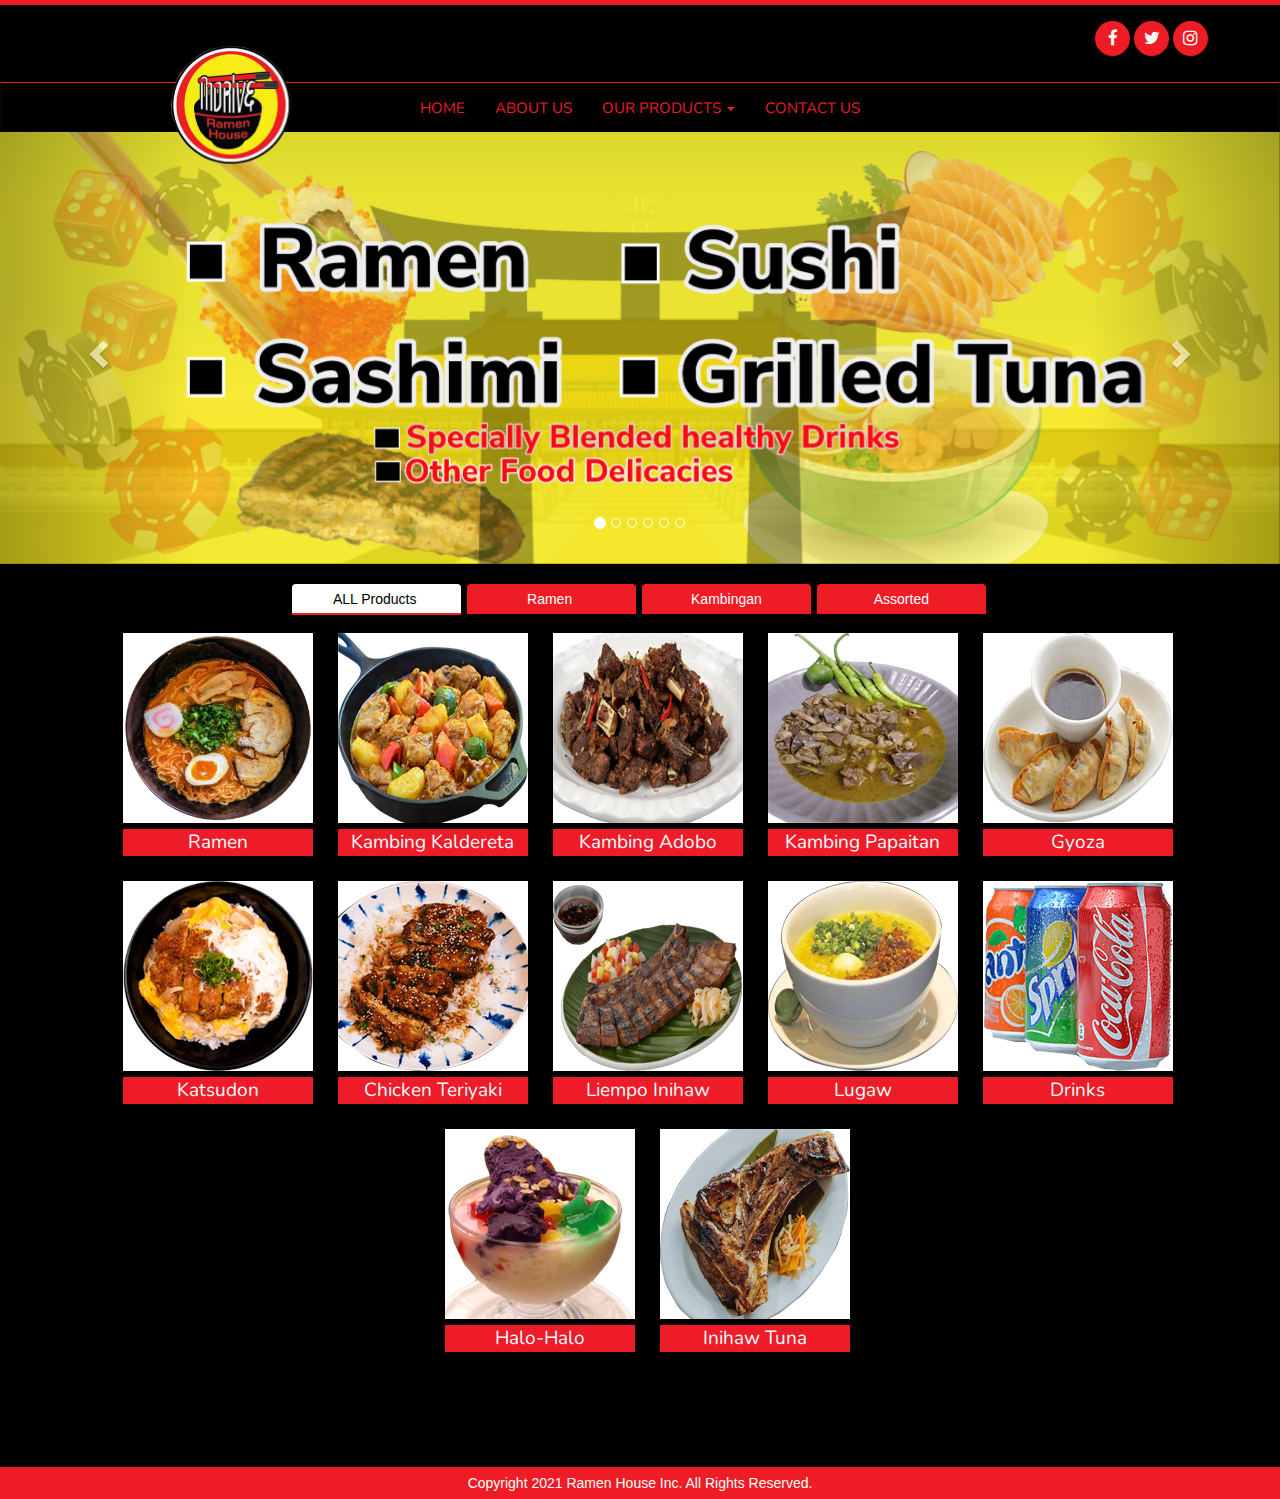
==== index.html @ 35ae83fe "html" ====
<!DOCTYPE html>
<html lang="en">

<head>
    <meta charset="UTF-8">
    <meta name="viewport" content="width=device-width, 
	 initial-scale=1">
    <title>Ramen House</title>
    <link rel="stylesheet" type="text/css" href="assets/css/bootstrap.min.css">
    <link rel="stylesheet" type="text/css" href="assets/css/owl.carousel.min.css">
    <link rel="stylesheet" type="text/css" href="assets/css/owl.theme.default.min.css">
    <link rel="stylesheet" type="text/css" href="assets/css/swiper-bundle.min.css">
    <link rel="stylesheet" type="text/css" href="assets/css/font-awesome.min.css">
    <link rel="stylesheet" type="text/css" href="assets/css/style.css">
</head>

<body>
    <div class="header-content">
        <div class="container">
            <ul class="icon">
                <li> <a href="#"><i class="fa fa-facebook"></i></a></li>
                <li> <a href="#"><i class="fa fa-twitter"></i></a></li>
                <li> <a href="#"><i class="fa fa-instagram"></i></a></li>
            </ul>
        </div>
    </div>
    <div class="menu">
        <nav class="navbar navbar-inverse v-nav">
            <div class="logo"><a href="index.php"><img src="assets/img/logo.png" alt=""></a></div>
            <div class="container">
                <div class="navbar-header">
                    <button type="button" class="navbar-toggle" data-toggle="collapse" data-target="#myNavbar">
                        <span class="icon-bar"></span>
                        <span class="icon-bar"></span>
                        <span class="icon-bar"></span>
                    </button>
                </div>
                <div class="collapse navbar-collapse" id="myNavbar">
                    <ul class="nav navbar-nav">
                        <li><a href="index.html">Home</a></li>
                        <li><a href="about.httml">About Us</a></li>
                        <li class="dropdown">
                            <a class="dropdown-toggle" data-toggle="dropdown" href="#">Our Products
                                <span class="caret"></span></a>
                            <ul class="dropdown-menu">
                                <li><a href="#">Ramen House</a></li>
                                <li><a href="#">Kambingan & Lugawan</a></li>
                                <li><a href="#">Inihaw</a></li>
                                <li><a href="#">Shakes & Drinks</a></li>
                            </ul>
                        </li>
                        <li><a href="#">Contact Us</a></li>
                    </ul>

                </div>
            </div>
        </nav>
    </div>
<div class="slider">
	<div id="myCarousel" class="carousel slide sb-slider" data-ride="carousel">
		<!-- Indicators -->
		<ol class="carousel-indicators sb-indicators">
			<li data-target="#myCarousel" data-slide-to="0" class="active"></li>
			<li data-target="#myCarousel" data-slide-to="1"></li>
			<li data-target="#myCarousel" data-slide-to="2"></li>
			<li data-target="#myCarousel" data-slide-to="3"></li>
			<li data-target="#myCarousel" data-slide-to="4"></li>
			<li data-target="#myCarousel" data-slide-to="6"></li>
		</ol>
		<!-- Wrapper for slides -->
		<div class="carousel-inner">
			<div class="item active">
				<img src="assets/img/ban1.png" alt="Los Angeles" style="width:100%">
			</div>
			<div class="item">
				<img src="assets/img/ban1.png" alt="Los Angeles" style="width:100%">
			</div>
			<div class="item">
				<img src="assets/img/ban1.png" alt="Los Angeles" style="width:100%">
			</div>


		</div>

		<!-- Left and right controls -->
		<a class="left carousel-control" href="#myCarousel" data-slide="prev">
			<span class="glyphicon glyphicon-chevron-left"></span>
			<span class="sr-only">Previous</span>
		</a>
		<a class="right carousel-control" href="#myCarousel" data-slide="next">
			<span class="glyphicon glyphicon-chevron-right"></span>
			<span class="sr-only">Next</span>
		</a>
	</div>
</div>
<div class="main-content">
	<div class="container">
		<div class="row">
			<div class="col-md-12">
				<!-- Nav tabs -->
				<div class="card">
					<ul class="nav nav-tabs" role="tablist">
						<li role="presentation" class="active"><a href="#all" aria-controls="all" role="tab" data-toggle="tab">ALL Products</i>  <span>ALL</span></a></li>
						<li role="presentation"><a href="#ramen" aria-controls="ramen" role="tab" data-toggle="tab">Ramen  <span>ramen</span></a></li>
						<li role="presentation"><a href="#kambingan" aria-controls="kambingan" role="tab" data-toggle="tab">Kambingan <span>kambingan</span></a></li>
						<li role="presentation"><a href="#assorted" aria-controls="assorted" role="tab" data-toggle="tab">Assorted <span>assorted</span></a></li>
					</ul>

					<!-- Tab panes -->
					<div class="tab-content">
						<div role="tabpanel" class="tab-pane active" id="all">
							<ul>
								<li>
									<img src="assets/img/ramen/r1.png" class="img-cn" alt="">
									<div class="title-t"><span>Ramen</span></div>
								</li>
								<li>
									<img src="assets/img/ramen/k1.png" class="img-cn" alt="">
									<div class="title-t"><span>Kambing Kaldereta</span></div>
								</li>
								<li>
									<img src="assets/img/ramen/k2.png" class="img-cn" alt="">
									<div class="title-t"><span>Kambing Adobo</span></div>
								</li>
								<li>
									<img src="assets/img/ramen/k3.png" class="img-cn" alt="">
									<div class="title-t"><span>Kambing Papaitan</span></div>
								</li>
								<li>
									<img src="assets/img/ramen/r2.png" class="img-cn" alt="">
									<div class="title-t"><span>Gyoza</span></div>
								</li>
								<li>
									<img src="assets/img/ramen/r3.png" class="img-cn" alt="">
									<div class="title-t"><span>Katsudon</span></div>
								</li>
								<li>
									<img src="assets/img/ramen/r4.png" class="img-cn" alt="">
									<div class="title-t"><span>Chicken Teriyaki</span></div>
								</li>
								<li>
									<img src="assets/img/ramen/k4.png" class="img-cn" alt="">
									<div class="title-t"><span>Liempo Inihaw</span></div>
								</li>
								<li>
									<img src="assets/img/ramen/r5.png" class="img-cn" alt="">
									<div class="title-t"><span>Lugaw</span></div>
								</li>
								<li>
									<img src="assets/img/ramen/as1.png" class="img-cn" alt="">
									<div class="title-t"><span>Drinks</span></div>
								</li>
								<li>
									<img src="assets/img/ramen/as2.png" class="img-cn" alt="">
									<div class="title-t"><span>Halo-Halo</span></div>
								</li>
								<li>
									<img src="assets/img/ramen/r6.png" class="img-cn" alt="">
									<div class="title-t"><span>Inihaw Tuna</span></div>
								</li>

							</ul>
						</div>
						<div role="tabpanel" class="tab-pane" id="ramen">
							<ul>
								<li>
									<img src="assets/img/ramen/r2.png" class="img-cn" alt="">
									<div class="title-t"><span>Gyoza</span></div>
								</li>
								<li>
									<img src="assets/img/ramen/r3.png" class="img-cn" alt="">
									<div class="title-t"><span>Katsudon</span></div>
								</li>
								<li>
									<img src="assets/img/ramen/r4.png" class="img-cn" alt="">
									<div class="title-t"><span>Chicken Teriyaki</span></div>
								</li>
								<li>
									<img src="assets/img/ramen/r6.png" class="img-cn" alt="">
									<div class="title-t"><span>Inihaw Tuna</span></div>
								</li>
								<li>
									<img src="assets/img/ramen/r5.png" class="img-cn" alt="">
									<div class="title-t"><span>Lugaw</span></div>
								</li>
								<li>
									<img src="assets/img/ramen/r1.png" class="img-cn" alt="">
									<div class="title-t"><span>Ramen</span></div>
								</li>



							</ul>
						</div>
						<div role="tabpanel" class="tab-pane" id="kambingan">
							<ul>
								<li>
									<img src="assets/img/ramen/k2.png" class="img-cn" alt="">
									<div class="title-t"><span>Kambing Adobo</span></div>
								</li>
								<li>
									<img src="assets/img/ramen/k3.png" class="img-cn" alt="">
									<div class="title-t"><span>Kambing Papaitan</span></div>
								</li>
								<li>
									<img src="assets/img/ramen/k1.png" class="img-cn" alt="">
									<div class="title-t"><span>Kambing Kaldereta</span></div>
								</li>
							</ul>

						</div>
						<div role="tabpanel" class="tab-pane" id="assorted">
							<ul>
								<li>
									<img src="assets/img/ramen/as1.png" class="img-cn" alt="">
									<div class="title-t"><span>Drinks</span></div>
								</li>
								<li>
									<img src="assets/img/ramen/as2.png" class="img-cn" alt="">
									<div class="title-t"><span>Halo-Halo</span></div>
								</li>
							</ul>
						</div>

					</div>
				</div>
			</div>
		</div>
	</div>
</div>

<div class="footer">
    <p>Copyright 2021 Ramen House Inc. All Rights Reserved.</p>
</div>
<script type="text/javascript" src="assets/js/jquery.min.js"></script>
<script type="text/javascript" src="assets/js/bootstrap.min.js"></script>
<script type="text/javascript" src="assets/js/owl.carousel.js"></script>
<script type="text/javascript" src="assets/js/swiper-bundle.min.js"></script>
<script type="text/javascript" src="assets/js/script.js"></script>
</body>

</html>
---- assets/css/style.css ----
@import url("https://fonts.googleapis.com/css?family=Anton:300,400,600,800|Nunito:300,400,600,800");
body {
  /* background: url(../img/bg.png) no-repeat center center;
  -webkit-background-size: cover;
  -moz-background-size: cover;
  -o-background-size: cover;
  background-size: cover; */
  background: #000000;
  height: auto;
  width: 100%;
}
ul,
ol {
  list-style: none;
}
/* ========================================
                 header
========================================== */
.header-content {
  padding: 14px 10px;
  border-top: 5px solid #ed1c25;
}
.header-content .icon {
  display: flex;
  flex-wrap: nowrap;
  justify-content: flex-end;
}
.header-content .icon > li {
  background: #ee1c25;
  border-radius: 50%;
  margin: 2px;
  padding: 4px;
  width: 35px;
  height: 35px;
}
.header-content .icon > li > a > i {
  color: #fff;
  text-align: center;
  display: block;
  margin-top: 4px;
  font-size: 17px;
}

.menu .v-nav {
  margin-bottom: 0px;
  position: relative;
  height: 0;
  background-color: #000000;
  border-top: 1px solid #ee1c25;
}
.menu .v-nav .logo > a > img {
  position: absolute;
  width: 120px;
  height: 118px;
  top: -37px;
  bottom: 0;
  z-index: 999;
  left: 170px;
}

.v-nav .navbar-nav > li > a {
  color: #ee1c25;
  font-family: "Nunito", sans-serif;
  font-size: 15px;
  text-transform: uppercase;
}
/* ========================================
                 recipes
========================================== */
.recipes {
  background: #000000;
  height: auto;
  width: 100%;
  padding-bottom: 17px;
}
.title-heading {
  font-family: "Nunito", sans-serif;
  position: relative;
  text-align: center;
  display: block;
  font-size: 22px;
  text-transform: uppercase;
  color: #f7ec16;
  font-weight: 400;
  vertical-align: middle;
  margin-bottom: 15px;
  letter-spacing: 4px;
}
.title-heading::before {
  position: absolute;
  display: block;
  content: "";
  border-top: 2px dotted #ee1c25;
  width: 100%;
  top: 50%;
  z-index: 1;
  height: 1px;
}
.title-heading > span {
  position: relative;
  display: inline-block;
  z-index: 1;
  padding: 0 20px;
  background-color: #000;
}
.title-item {
  text-align: center;
  color: #cacaca;
  font-size: 15px;
  text-transform: uppercase;
}
.recipes .item > figure .border {
  border-radius: 50%;
  background: #fff;
  border: 9px solid #fff;
}
.recipes .item > figure .border > img {
  width: 173px;
  border-radius: 50%;
  height: 162px;
}

.carousel-wrap {
  width: 100%;
  margin: auto;
  position: relative;
}
.owl-carousel .owl-nav {
  overflow: hidden;
  height: 0px;
}

.owl-theme .owl-dots .owl-dot.active span,
.owl-theme .owl-dots .owl-dot:hover span {
  background: #2caae1;
}
.owl-carousel .nav-btn {
  height: 47px;
  position: absolute;
  width: 26px;
  cursor: pointer;
  top: 3.5rem;
}
.owl-carousel .nav-btn-1 {
  height: 47px;
  position: absolute;
  width: 26px;
  cursor: pointer;
  top: 5.9rem;
}

.owl-carousel .owl-prev.disabled,
.owl-carousel .owl-next.disabled {
  pointer-events: none;
  opacity: 0.2;
}

.owl-carousel .prev-slide {
  background: url(../../assets/img/nav-icon.png) no-repeat scroll 0 0;
  left: -33px;
}
.owl-carousel .next-slide {
  background: url(../../assets/img/nav-icon.png) no-repeat scroll -24px 0px;
  right: -33px;
}
.owl-carousel .prev-slide:hover {
  background-position: 0px -53px;
}
.owl-carousel .next-slide:hover {
  background-position: -24px -53px;
}
.owl-theme .owl-dots {
  display: none;
}

.owl-item {
  width: 267px !important;
  margin: 0 auto;
}
.bot-div {
  padding: 20px 0 72px;
}
.bot-div .hot {
  text-align: center;
}
.bot-div .hot .hot-offer .swiper-wrapper .swiper-slide > img {
  width: 320px;
}
.bot-div .hot .title {
  text-align: center;
  font-family: "Nunito", sans-serif;
  text-transform: uppercase;
  font-weight: 700;
  font-size: 28px;
  margin-bottom: 24px;
  color: #f7ec16;
}
.bot-div .hot .hot-offer .text {
  width: 320px;
  margin: 0 auto;
  display: block;
  margin-bottom: 25px;
}
.bot-div .hot .hot-offer .text > p {
  width: 320px;
  margin: 0 auto;
  display: block;
  margin-top: 25px;
  color: #909090;
}
.bot-div .try {
  background: #515151;
  padding: 0px;
  width: 165px;
  color: #fff;
  margin: 0 auto;
  border-radius: 4px;
}
.bot-div .try > p {
  font-size: 20px;
  text-transform: uppercase;
}
.bot-div .today .title {
  color: #f7ec16;
  text-transform: uppercase;
  font-family: "Nunito", sans-serif;
  text-align: center;
  font-weight: 700;
  margin-bottom: 15px;
  font-size: 30px;
}
.bot-div .today .text {
  width: 500px;
  margin-top: 25px;
  color: #909090;
}
.bot-div .today .trys {
  background: #515151;
  padding: 0px;
  width: 178px;
  color: #fff;
  /* margin: 0 auto; */
  border-radius: 4px;
}
.bot-div .today .trys > p {
  font-size: 20px;
  text-transform: uppercase;
  text-align: center;
}

.main-content {
  padding: 20px 0 30px;
}

.main-content .item-div {
  display: flex;
  justify-content: flex-start;
  flex-wrap: wrap;
  padding-top: 20px;
}
.main-content .item-div > li {
  width: 135px;
  margin-bottom: 20px;
  margin-right: 20px;
}
.main-content .item-div > li > p {
  color: #cacaca;
  margin: 0;
  text-align: center;
  font-size: 12px;
  text-transform: uppercase;
  font-weight: 600;
  margin-top: 6px;
}

.footer {
  background: #ee1c25;
  padding: 6px;
  text-align: center;
}
.footer > p {
  margin: 0;
  color: #fff;
}

.ramen-content {
  padding: 40px 0 30px;
}
.ramen-content ul {
  display: flex;
  justify-content: center;
  flex-wrap: wrap;
}
.ramen-content ul > li {
  width: auto;
  margin-bottom: 20px;
  margin-right: 60px;
}
.ramen-content ul > li > p {
  text-align: center;
  font-size: 15px;
  color: #c4c4c4;
  margin: 0;
  margin-top: 7px;
  text-transform: capitalize;
}

.img-cn {
  width: 190px;
  height: auto;
}
.tab-content ul {
  display: flex;
  justify-content: center;
  flex-wrap: wrap;
}
.tab-content ul > li {
  margin-right: 25px;
  margin-bottom: 25px;
}

/*=====================================================
 *
 *  TAB MENU
 ======================================================
*/
.nav-tabs {
  border-bottom: none !important;
  text-align: center;
}
.nav-tabs > li.active > a,
.nav-tabs > li.active > a:focus,
.nav-tabs > li.active > a:hover {
  border-width: 0;
}
.nav-tabs > li > a {
  border: none;
  color: #ffffff;
  background: #ee1c25;
}
.nav-tabs > li.active > a,
.nav-tabs > li > a:hover {
  border: none;
  color: #000000 !important;
  background: #ffffff;
}
.nav-tabs > li > a::after {
  content: "";
  background: #ee1c25;
  height: 2px;
  position: absolute;
  width: 100%;
  left: 0px;
  bottom: -1px;
  transition: all 250ms ease 0s;
  transform: scale(0);
}
.nav-tabs > li.active > a::after,
.nav-tabs > li:hover > a::after {
  transform: scale(1);
}
.tab-nav > li > a::after {
  background: #5a4080 none repeat scroll 0% 0%;
  color: #fff;
}
.tab-pane {
  /* padding: 15px 0; */
}
.tab-content {
  padding: 20px 0px;
}
.nav-tabs > li {
  width: 15%;
  text-align: center !important;
}
.card {
  /* background: #fff none repeat scroll 0% 0%; */
  box-shadow: 0px 1px 3px rgba(0, 0, 0, 0.3);
  margin-bottom: 30px;
}
.card .nav-tabs > li {
  float: none;
  margin-bottom: -1px;
  display: inline-block !important;
}
.title-t {
  background: #ee1c29;
  text-align: center;
  margin-top: 6px;
}
.title-t span {
  font-size: 19px;
  color: #fbfbfb;
  font-family: "Nunito", sans-serif;
}

@media (min-width: 768px) {
  .navbar {
    border-radius: 0px;
  }
  .navbar .navbar-nav {
    display: inline-block;
    float: none;
  }
  .navbar .navbar-collapse {
    text-align: center;
  }
  .dropdown-menu > li {
    display: block;
  }

  .nav-tabs > li > a > span {
    display: none;
  }
  .nav-tabs > li > a {
    padding: 5px 5px;
  }
}
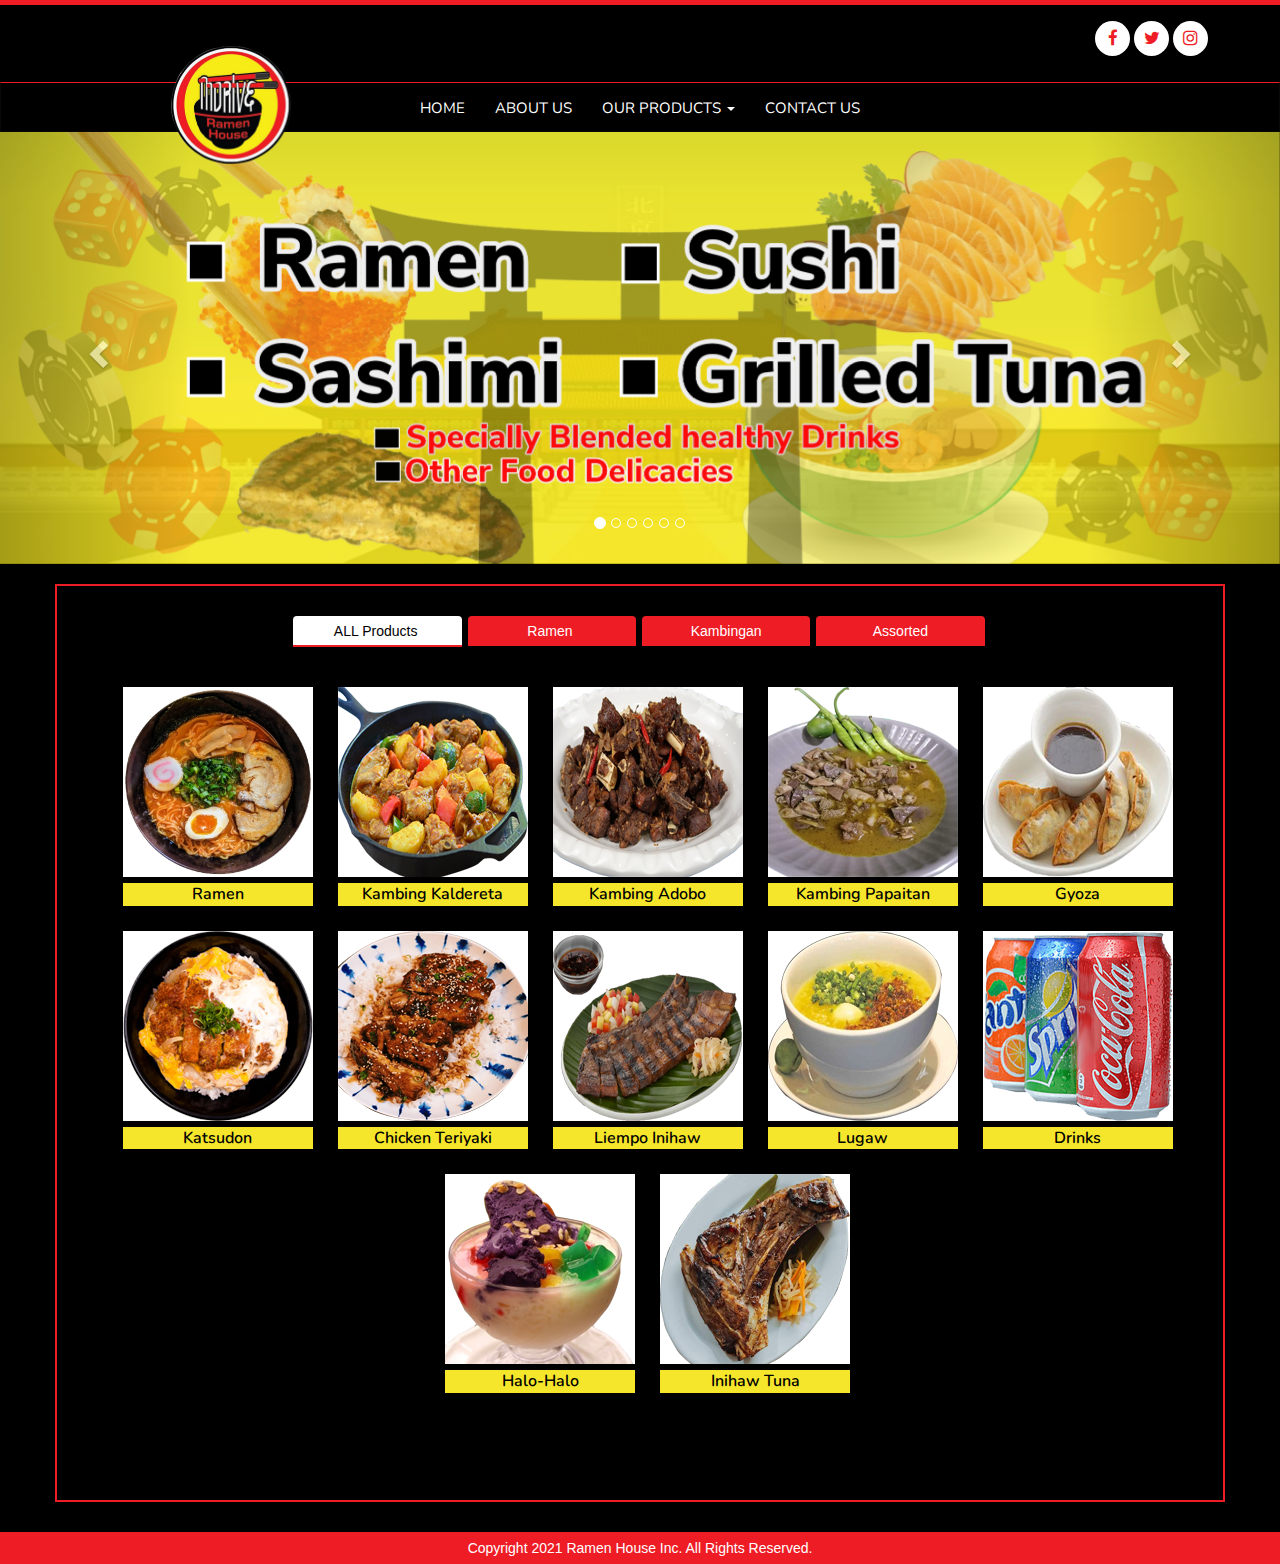
==== commit 938f515e: "html" ====
--- a/index.html
+++ b/index.html
@@ -26,7 +26,7 @@
     </div>
     <div class="menu">
         <nav class="navbar navbar-inverse v-nav">
-            <div class="logo"><a href="index.php"><img src="assets/img/logo.png" alt=""></a></div>
+            <div class="logo"><a href="index.html"><img src="assets/img/logo.png" alt=""></a></div>
             <div class="container">
                 <div class="navbar-header">
                     <button type="button" class="navbar-toggle" data-toggle="collapse" data-target="#myNavbar">
@@ -94,7 +94,7 @@
 	</div>
 </div>
 <div class="main-content">
-	<div class="container">
+	<div class="container border-red">
 		<div class="row">
 			<div class="col-md-12">
 				<!-- Nav tabs -->
--- a/assets/css/style.css
+++ b/assets/css/style.css
@@ -26,7 +26,7 @@
   justify-content: flex-end;
 }
 .header-content .icon > li {
-  background: #ee1c25;
+  background: #ffffff;
   border-radius: 50%;
   margin: 2px;
   padding: 4px;
@@ -34,7 +34,7 @@
   height: 35px;
 }
 .header-content .icon > li > a > i {
-  color: #fff;
+  color: #ee1c25;
   text-align: center;
   display: block;
   margin-top: 4px;
@@ -59,7 +59,7 @@
 }
 
 .v-nav .navbar-nav > li > a {
-  color: #ee1c25;
+  color: #ffffff;
   font-family: "Nunito", sans-serif;
   font-size: 15px;
   text-transform: uppercase;
@@ -367,7 +367,7 @@
   /* padding: 15px 0; */
 }
 .tab-content {
-  padding: 20px 0px;
+  padding: 42px 0px;
 }
 .nav-tabs > li {
   width: 15%;
@@ -377,6 +377,7 @@
   /* background: #fff none repeat scroll 0% 0%; */
   box-shadow: 0px 1px 3px rgba(0, 0, 0, 0.3);
   margin-bottom: 30px;
+  margin-top: 30px;
 }
 .card .nav-tabs > li {
   float: none;
@@ -384,14 +385,18 @@
   display: inline-block !important;
 }
 .title-t {
-  background: #ee1c29;
+  background: #f5e62c;
   text-align: center;
   margin-top: 6px;
 }
 .title-t span {
-  font-size: 19px;
-  color: #fbfbfb;
+  font-size: 16px;
+  color: #000000;
   font-family: "Nunito", sans-serif;
+  font-weight: 600;
+}
+.main-content .border-red{
+  border: 2px solid #ee1c25;
 }
 
 @media (min-width: 768px) {
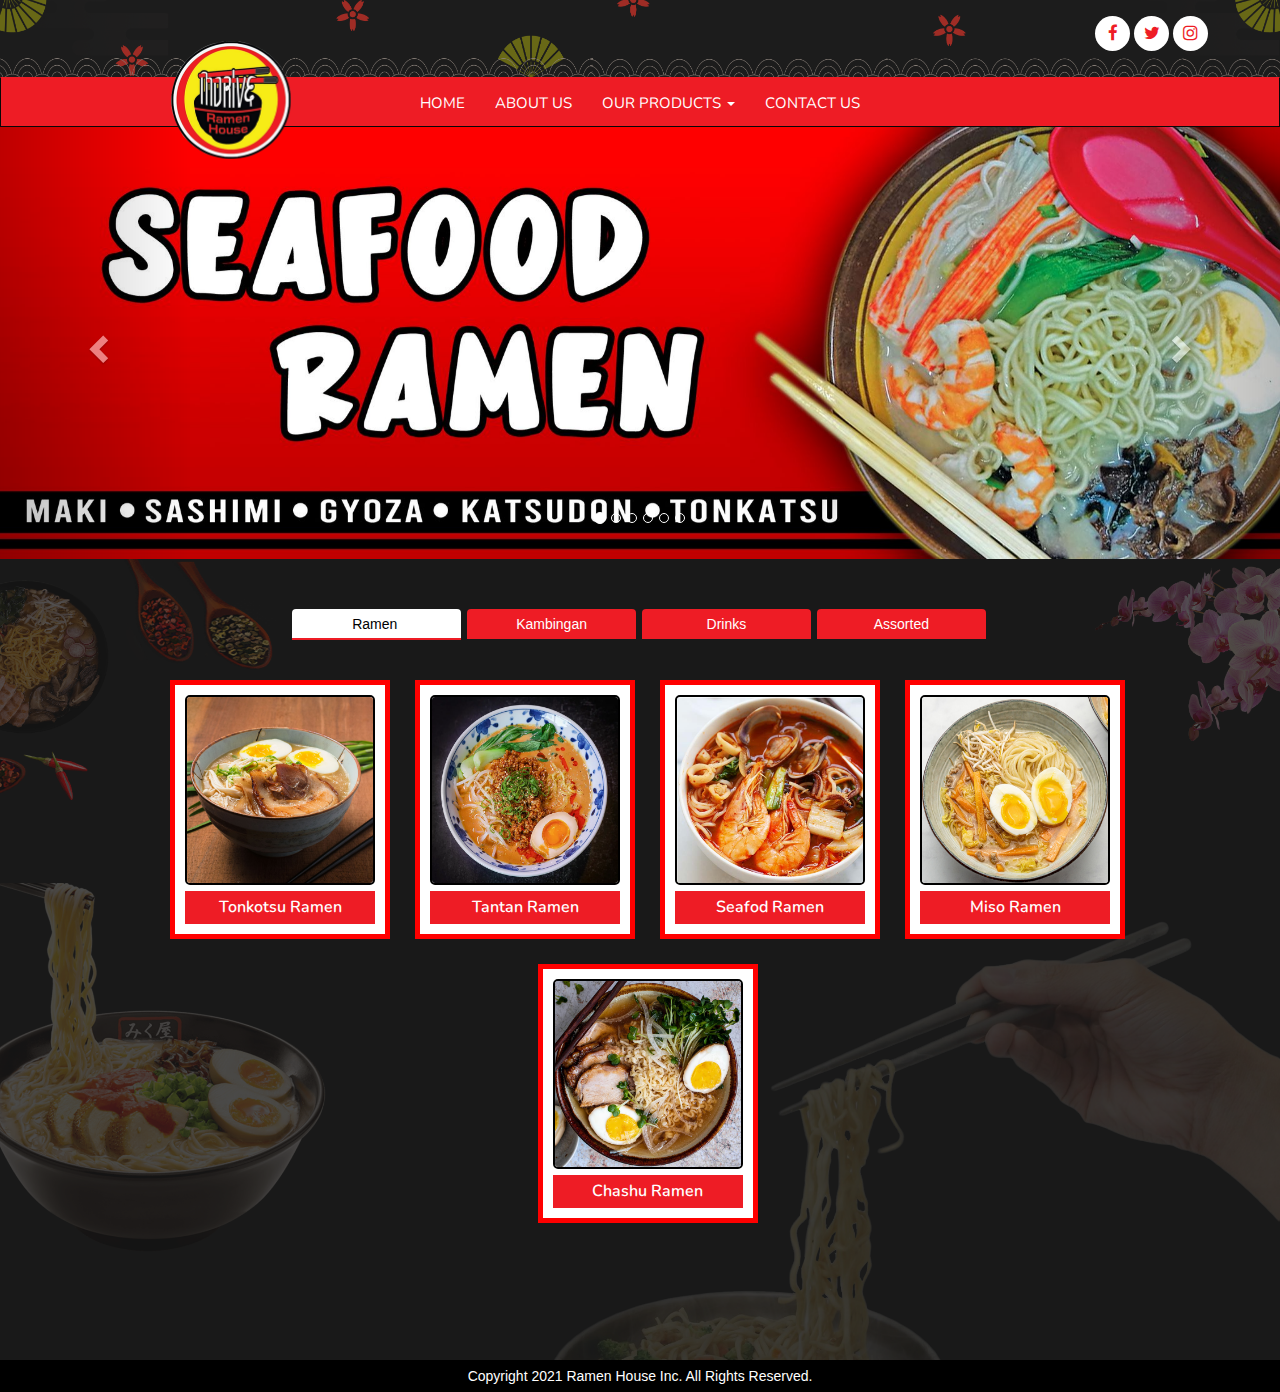
==== commit dcd17fec: "new" ====
--- a/index.html
+++ b/index.html
@@ -2,241 +2,223 @@
 <html lang="en">
 
 <head>
-    <meta charset="UTF-8">
-    <meta name="viewport" content="width=device-width, 
+	<meta charset="UTF-8">
+	<meta name="viewport" content="width=device-width, 
 	 initial-scale=1">
-    <title>Ramen House</title>
-    <link rel="stylesheet" type="text/css" href="assets/css/bootstrap.min.css">
-    <link rel="stylesheet" type="text/css" href="assets/css/owl.carousel.min.css">
-    <link rel="stylesheet" type="text/css" href="assets/css/owl.theme.default.min.css">
-    <link rel="stylesheet" type="text/css" href="assets/css/swiper-bundle.min.css">
-    <link rel="stylesheet" type="text/css" href="assets/css/font-awesome.min.css">
-    <link rel="stylesheet" type="text/css" href="assets/css/style.css">
+	<title>Ramen House</title>
+	<link rel="stylesheet" type="text/css" href="assets/css/bootstrap.min.css">
+	<link rel="stylesheet" type="text/css" href="assets/css/owl.carousel.min.css">
+	<link rel="stylesheet" type="text/css" href="assets/css/owl.theme.default.min.css">
+	<link rel="stylesheet" type="text/css" href="assets/css/swiper-bundle.min.css">
+	<link rel="stylesheet" type="text/css" href="assets/css/font-awesome.min.css">
+	<link rel="stylesheet" type="text/css" href="assets/css/style.css">
 </head>
 
 <body>
-    <div class="header-content">
-        <div class="container">
-            <ul class="icon">
-                <li> <a href="#"><i class="fa fa-facebook"></i></a></li>
-                <li> <a href="#"><i class="fa fa-twitter"></i></a></li>
-                <li> <a href="#"><i class="fa fa-instagram"></i></a></li>
-            </ul>
-        </div>
-    </div>
-    <div class="menu">
-        <nav class="navbar navbar-inverse v-nav">
-            <div class="logo"><a href="index.html"><img src="assets/img/logo.png" alt=""></a></div>
-            <div class="container">
-                <div class="navbar-header">
-                    <button type="button" class="navbar-toggle" data-toggle="collapse" data-target="#myNavbar">
-                        <span class="icon-bar"></span>
-                        <span class="icon-bar"></span>
-                        <span class="icon-bar"></span>
-                    </button>
-                </div>
-                <div class="collapse navbar-collapse" id="myNavbar">
-                    <ul class="nav navbar-nav">
-                        <li><a href="index.html">Home</a></li>
-                        <li><a href="about.httml">About Us</a></li>
-                        <li class="dropdown">
-                            <a class="dropdown-toggle" data-toggle="dropdown" href="#">Our Products
-                                <span class="caret"></span></a>
-                            <ul class="dropdown-menu">
-                                <li><a href="#">Ramen House</a></li>
-                                <li><a href="#">Kambingan & Lugawan</a></li>
-                                <li><a href="#">Inihaw</a></li>
-                                <li><a href="#">Shakes & Drinks</a></li>
-                            </ul>
-                        </li>
-                        <li><a href="#">Contact Us</a></li>
-                    </ul>
-
-                </div>
-            </div>
-        </nav>
-    </div>
-<div class="slider">
-	<div id="myCarousel" class="carousel slide sb-slider" data-ride="carousel">
-		<!-- Indicators -->
-		<ol class="carousel-indicators sb-indicators">
-			<li data-target="#myCarousel" data-slide-to="0" class="active"></li>
-			<li data-target="#myCarousel" data-slide-to="1"></li>
-			<li data-target="#myCarousel" data-slide-to="2"></li>
-			<li data-target="#myCarousel" data-slide-to="3"></li>
-			<li data-target="#myCarousel" data-slide-to="4"></li>
-			<li data-target="#myCarousel" data-slide-to="6"></li>
-		</ol>
-		<!-- Wrapper for slides -->
-		<div class="carousel-inner">
-			<div class="item active">
-				<img src="assets/img/ban1.png" alt="Los Angeles" style="width:100%">
+	<div class="header-content">
+		<div class="container">
+			<ul class="icon">
+				<li> <a href="#"><i class="fa fa-facebook"></i></a></li>
+				<li> <a href="#"><i class="fa fa-twitter"></i></a></li>
+				<li> <a href="#"><i class="fa fa-instagram"></i></a></li>
+			</ul>
+		</div>
+	</div>
+	<div class="menu">
+		<nav class="navbar navbar-inverse v-nav">
+			<div class="logo"><a href="index.html"><img src="assets/img/logo.png" alt=""></a></div>
+			<div class="container">
+				<div class="navbar-header">
+					<button type="button" class="navbar-toggle" data-toggle="collapse" data-target="#myNavbar">
+						<span class="icon-bar"></span>
+						<span class="icon-bar"></span>
+						<span class="icon-bar"></span>
+					</button>
+				</div>
+				<div class="collapse navbar-collapse" id="myNavbar">
+					<ul class="nav navbar-nav">
+						<li><a href="index.html">Home</a></li>
+						<li><a href="about.httml">About Us</a></li>
+						<li class="dropdown">
+							<a class="dropdown-toggle" data-toggle="dropdown" href="#">Our Products
+								<span class="caret"></span></a>
+							<ul class="dropdown-menu">
+								<li><a href="#">Ramen House</a></li>
+								<li><a href="#">Kambingan & Lugawan</a></li>
+								<li><a href="#">Inihaw</a></li>
+								<li><a href="#">Shakes & Drinks</a></li>
+							</ul>
+						</li>
+						<li><a href="#">Contact Us</a></li>
+					</ul>
+
+				</div>
 			</div>
-			<div class="item">
-				<img src="assets/img/ban1.png" alt="Los Angeles" style="width:100%">
+		</nav>
+	</div>
+	<div class="slider">
+		<div id="myCarousel" class="carousel slide sb-slider" data-ride="carousel">
+			<!-- Indicators -->
+			<ol class="carousel-indicators sb-indicators">
+				<li data-target="#myCarousel" data-slide-to="0" class="active"></li>
+				<li data-target="#myCarousel" data-slide-to="1"></li>
+				<li data-target="#myCarousel" data-slide-to="2"></li>
+				<li data-target="#myCarousel" data-slide-to="3"></li>
+				<li data-target="#myCarousel" data-slide-to="4"></li>
+				<li data-target="#myCarousel" data-slide-to="6"></li>
+			</ol>
+			<!-- Wrapper for slides -->
+			<div class="carousel-inner">
+				<div class="item active">
+					<img src="assets/img/slider1.png" alt="Los Angeles" style="width:100%">
+				</div>
+				<div class="item">
+					<img src="assets/img/slider1.png" alt="Los Angeles" style="width:100%">
+				</div>
+				<div class="item">
+					<img src="assets/img/slider1.png" alt="Los Angeles" style="width:100%">
+				</div>
+
+
+
 			</div>
-			<div class="item">
-				<img src="assets/img/ban1.png" alt="Los Angeles" style="width:100%">
-			</div>
-
-
+
+			<!-- Left and right controls -->
+			<a class="left carousel-control" href="#myCarousel" data-slide="prev">
+				<span class="glyphicon glyphicon-chevron-left"></span>
+				<span class="sr-only">Previous</span>
+			</a>
+			<a class="right carousel-control" href="#myCarousel" data-slide="next">
+				<span class="glyphicon glyphicon-chevron-right"></span>
+				<span class="sr-only">Next</span>
+			</a>
 		</div>
-
-		<!-- Left and right controls -->
-		<a class="left carousel-control" href="#myCarousel" data-slide="prev">
-			<span class="glyphicon glyphicon-chevron-left"></span>
-			<span class="sr-only">Previous</span>
-		</a>
-		<a class="right carousel-control" href="#myCarousel" data-slide="next">
-			<span class="glyphicon glyphicon-chevron-right"></span>
-			<span class="sr-only">Next</span>
-		</a>
-	</div>
-</div>
-<div class="main-content">
-	<div class="container border-red">
-		<div class="row">
-			<div class="col-md-12">
-				<!-- Nav tabs -->
-				<div class="card">
-					<ul class="nav nav-tabs" role="tablist">
-						<li role="presentation" class="active"><a href="#all" aria-controls="all" role="tab" data-toggle="tab">ALL Products</i>  <span>ALL</span></a></li>
-						<li role="presentation"><a href="#ramen" aria-controls="ramen" role="tab" data-toggle="tab">Ramen  <span>ramen</span></a></li>
-						<li role="presentation"><a href="#kambingan" aria-controls="kambingan" role="tab" data-toggle="tab">Kambingan <span>kambingan</span></a></li>
-						<li role="presentation"><a href="#assorted" aria-controls="assorted" role="tab" data-toggle="tab">Assorted <span>assorted</span></a></li>
-					</ul>
-
-					<!-- Tab panes -->
-					<div class="tab-content">
-						<div role="tabpanel" class="tab-pane active" id="all">
-							<ul>
-								<li>
-									<img src="assets/img/ramen/r1.png" class="img-cn" alt="">
-									<div class="title-t"><span>Ramen</span></div>
-								</li>
-								<li>
-									<img src="assets/img/ramen/k1.png" class="img-cn" alt="">
-									<div class="title-t"><span>Kambing Kaldereta</span></div>
-								</li>
-								<li>
-									<img src="assets/img/ramen/k2.png" class="img-cn" alt="">
-									<div class="title-t"><span>Kambing Adobo</span></div>
-								</li>
-								<li>
-									<img src="assets/img/ramen/k3.png" class="img-cn" alt="">
-									<div class="title-t"><span>Kambing Papaitan</span></div>
-								</li>
-								<li>
-									<img src="assets/img/ramen/r2.png" class="img-cn" alt="">
-									<div class="title-t"><span>Gyoza</span></div>
-								</li>
-								<li>
-									<img src="assets/img/ramen/r3.png" class="img-cn" alt="">
-									<div class="title-t"><span>Katsudon</span></div>
-								</li>
-								<li>
-									<img src="assets/img/ramen/r4.png" class="img-cn" alt="">
-									<div class="title-t"><span>Chicken Teriyaki</span></div>
-								</li>
-								<li>
-									<img src="assets/img/ramen/k4.png" class="img-cn" alt="">
-									<div class="title-t"><span>Liempo Inihaw</span></div>
-								</li>
-								<li>
-									<img src="assets/img/ramen/r5.png" class="img-cn" alt="">
-									<div class="title-t"><span>Lugaw</span></div>
-								</li>
-								<li>
-									<img src="assets/img/ramen/as1.png" class="img-cn" alt="">
-									<div class="title-t"><span>Drinks</span></div>
-								</li>
-								<li>
-									<img src="assets/img/ramen/as2.png" class="img-cn" alt="">
-									<div class="title-t"><span>Halo-Halo</span></div>
-								</li>
-								<li>
-									<img src="assets/img/ramen/r6.png" class="img-cn" alt="">
-									<div class="title-t"><span>Inihaw Tuna</span></div>
-								</li>
-
-							</ul>
+	</div>
+	<div class="main-content">
+		<div class="container">
+			<div class="row">
+				<div class="col-md-12">
+					<!-- Nav tabs -->
+					<div class="card">
+						<ul class="nav nav-tabs" role="tablist">
+							<li role="presentation" class="active"><a href="#ramen" aria-controls="ramen" role="tab"
+									data-toggle="tab">Ramen</i>  <span>ALL</span></a></li>
+
+							<li role="presentation"><a href="#kambingan" aria-controls="kambingan" role="tab"
+									data-toggle="tab">Kambingan <span>kambingan</span></a></li>
+							<li role="presentation"><a href="#drinks" aria-controls="drinks" role="tab"
+									data-toggle="tab">Drinks
+									<span>assorted</span></a></li>
+							<li role="presentation"><a href="#assorted" aria-controls="assorted" role="tab"
+									data-toggle="tab">Assorted <span>assorted</span></a></li>
+						</ul>
+
+						<!-- Tab panes -->
+						<div class="tab-content">
+							<div role="tabpanel" class="tab-pane active" id="ramen">
+								<ul>
+									<li>
+										<img src="assets/img/products/ramen/tonkotsu_ramen.png" class="img-cn" alt="">
+										<div class="title-t"><span>Tonkotsu Ramen</span></div>
+									</li>
+									<li>
+										<img src="assets/img/products/ramen/tantan_ramen.png" class="img-cn" alt="">
+										<div class="title-t"><span>Tantan Ramen</span></div>
+									</li>
+									<li>
+										<img src="assets/img/products/ramen/seafood_ramen.png" class="img-cn" alt="">
+										<div class="title-t"><span>Seafod Ramen</span></div>
+									</li>
+									<li>
+										<img src="assets/img/products/ramen/miso_ramen.png" class="img-cn" alt="">
+										<div class="title-t"><span>Miso Ramen</span></div>
+									</li>
+									<li>
+										<img src="assets/img/products/ramen/chashu_ramen.png" class="img-cn" alt="">
+										<div class="title-t"><span>Chashu Ramen</span></div>
+									</li>
+								</ul>
+							</div>
+
+							<div role="tabpanel" class="tab-pane" id="kambingan">
+								<ul>
+									<li>
+										<img src="assets/img/products/kambingan/papaitan.png" class="img-cn" alt="">
+										<div class="title-t"><span>Papaitang Kambing</span></div>
+									</li>
+									<li>
+										<img src="assets/img/products/kambingan/kaldereta.png" class="img-cn" alt="">
+										<div class="title-t"><span>Kalderetang Kambing</span></div>
+									</li>
+									<li>
+										<img src="assets/img/products/kambingan/adobo.png" class="img-cn" alt="">
+										<div class="title-t"><span>Adobo Kambing</span></div>
+									</li>
+
+								</ul>
+
+							</div>
+							<div role="tabpanel" class="tab-pane" id="drinks">
+								<ul>
+									<li>
+										<img src="assets/img/products/drinks/mango.png" class="img-cn" alt="">
+										<div class="title-t"><span>Mango Shake</span></div>
+									</li>
+									<li>
+										<img src="assets/img/products/drinks/banana_shake.png" class="img-cn" alt="">
+										<div class="title-t"><span>Banana Shake</span></div>
+									</li>
+									<li>
+										<img src="assets/img/products/drinks/apple_shake.png" class="img-cn" alt="">
+										<div class="title-t"><span>Apple Shake</span></div>
+									</li>
+									<li>
+										<img src="assets/img/products/drinks/water_melon.png" class="img-cn" alt="">
+										<div class="title-t"><span>Water Melon Shake</span></div>
+									</li>
+									<li>
+										<img src="assets/img/products/drinks/coke_can.png" class="img-cn" alt="">
+										<div class="title-t"><span>Coke</span></div>
+									</li>
+									<li>
+										<img src="assets/img/products/drinks/sprite.png" class="img-cn" alt="">
+										<div class="title-t"><span>Sprite</span></div>
+									</li>
+									<li>
+										<img src="assets/img/products/drinks/royal.png" class="img-cn" alt="">
+										<div class="title-t"><span>Royal</span></div>
+									</li>
+
+								</ul>
+							</div>
+							<div role="tabpanel" class="tab-pane" id="assorted">
+								<ul>
+									<li>
+										<img src="assets/img/ramen/as1.png" class="img-cn" alt="">
+										<div class="title-t"><span>Drinks</span></div>
+									</li>
+									<li>
+										<img src="assets/img/ramen/as2.png" class="img-cn" alt="">
+										<div class="title-t"><span>Halo-Halo</span></div>
+									</li>
+								</ul>
+							</div>
+
 						</div>
-						<div role="tabpanel" class="tab-pane" id="ramen">
-							<ul>
-								<li>
-									<img src="assets/img/ramen/r2.png" class="img-cn" alt="">
-									<div class="title-t"><span>Gyoza</span></div>
-								</li>
-								<li>
-									<img src="assets/img/ramen/r3.png" class="img-cn" alt="">
-									<div class="title-t"><span>Katsudon</span></div>
-								</li>
-								<li>
-									<img src="assets/img/ramen/r4.png" class="img-cn" alt="">
-									<div class="title-t"><span>Chicken Teriyaki</span></div>
-								</li>
-								<li>
-									<img src="assets/img/ramen/r6.png" class="img-cn" alt="">
-									<div class="title-t"><span>Inihaw Tuna</span></div>
-								</li>
-								<li>
-									<img src="assets/img/ramen/r5.png" class="img-cn" alt="">
-									<div class="title-t"><span>Lugaw</span></div>
-								</li>
-								<li>
-									<img src="assets/img/ramen/r1.png" class="img-cn" alt="">
-									<div class="title-t"><span>Ramen</span></div>
-								</li>
-
-
-
-							</ul>
-						</div>
-						<div role="tabpanel" class="tab-pane" id="kambingan">
-							<ul>
-								<li>
-									<img src="assets/img/ramen/k2.png" class="img-cn" alt="">
-									<div class="title-t"><span>Kambing Adobo</span></div>
-								</li>
-								<li>
-									<img src="assets/img/ramen/k3.png" class="img-cn" alt="">
-									<div class="title-t"><span>Kambing Papaitan</span></div>
-								</li>
-								<li>
-									<img src="assets/img/ramen/k1.png" class="img-cn" alt="">
-									<div class="title-t"><span>Kambing Kaldereta</span></div>
-								</li>
-							</ul>
-
-						</div>
-						<div role="tabpanel" class="tab-pane" id="assorted">
-							<ul>
-								<li>
-									<img src="assets/img/ramen/as1.png" class="img-cn" alt="">
-									<div class="title-t"><span>Drinks</span></div>
-								</li>
-								<li>
-									<img src="assets/img/ramen/as2.png" class="img-cn" alt="">
-									<div class="title-t"><span>Halo-Halo</span></div>
-								</li>
-							</ul>
-						</div>
-
 					</div>
 				</div>
 			</div>
 		</div>
 	</div>
-</div>
-
-<div class="footer">
-    <p>Copyright 2021 Ramen House Inc. All Rights Reserved.</p>
-</div>
-<script type="text/javascript" src="assets/js/jquery.min.js"></script>
-<script type="text/javascript" src="assets/js/bootstrap.min.js"></script>
-<script type="text/javascript" src="assets/js/owl.carousel.js"></script>
-<script type="text/javascript" src="assets/js/swiper-bundle.min.js"></script>
-<script type="text/javascript" src="assets/js/script.js"></script>
+
+	<div class="footer">
+		<p>Copyright 2021 Ramen House Inc. All Rights Reserved.</p>
+	</div>
+	<script type="text/javascript" src="assets/js/jquery.min.js"></script>
+	<script type="text/javascript" src="assets/js/bootstrap.min.js"></script>
+	<script type="text/javascript" src="assets/js/owl.carousel.js"></script>
+	<script type="text/javascript" src="assets/js/swiper-bundle.min.js"></script>
+	<script type="text/javascript" src="assets/js/script.js"></script>
 </body>
 
 </html>--- a/assets/css/style.css
+++ b/assets/css/style.css
@@ -1,13 +1,14 @@
 @import url("https://fonts.googleapis.com/css?family=Anton:300,400,600,800|Nunito:300,400,600,800");
 body {
-  /* background: url(../img/bg.png) no-repeat center center;
+  background: url(../img/bg.png) no-repeat center;
   -webkit-background-size: cover;
   -moz-background-size: cover;
   -o-background-size: cover;
-  background-size: cover; */
-  background: #000000;
+  background-size: cover;
+  background-position: top 1px left 0px;
+  /* background: #000000;
   height: auto;
-  width: 100%;
+  width: 100%; */
 }
 ul,
 ol {
@@ -18,7 +19,11 @@
 ========================================== */
 .header-content {
   padding: 14px 10px;
-  border-top: 5px solid #ed1c25;
+  background: url(../img/header.png) no-repeat center;
+  -webkit-background-size: cover;
+  -moz-background-size: cover;
+  -o-background-size: cover;
+  background-size: cover;
 }
 .header-content .icon {
   display: flex;
@@ -45,7 +50,7 @@
   margin-bottom: 0px;
   position: relative;
   height: 0;
-  background-color: #000000;
+  background-color: #ee1c25;
   border-top: 1px solid #ee1c25;
 }
 .menu .v-nav .logo > a > img {
@@ -274,7 +279,7 @@
 }
 
 .footer {
-  background: #ee1c25;
+  background: #000000;
   padding: 6px;
   text-align: center;
 }
@@ -308,6 +313,8 @@
 .img-cn {
   width: 190px;
   height: auto;
+  border: 2px solid #000;
+  border-radius: 5px;
 }
 .tab-content ul {
   display: flex;
@@ -317,6 +324,9 @@
 .tab-content ul > li {
   margin-right: 25px;
   margin-bottom: 25px;
+  background: #fff;
+  border: 5px solid red;
+  padding: 10px;
 }
 
 /*=====================================================
@@ -374,8 +384,6 @@
   text-align: center !important;
 }
 .card {
-  /* background: #fff none repeat scroll 0% 0%; */
-  box-shadow: 0px 1px 3px rgba(0, 0, 0, 0.3);
   margin-bottom: 30px;
   margin-top: 30px;
 }
@@ -385,20 +393,17 @@
   display: inline-block !important;
 }
 .title-t {
-  background: #f5e62c;
+  background: #ee1c25;
   text-align: center;
   margin-top: 6px;
+  padding: 5px;
 }
 .title-t span {
   font-size: 16px;
-  color: #000000;
+  color: #ffffff;
   font-family: "Nunito", sans-serif;
   font-weight: 600;
 }
-.main-content .border-red{
-  border: 2px solid #ee1c25;
-}
-
 @media (min-width: 768px) {
   .navbar {
     border-radius: 0px;
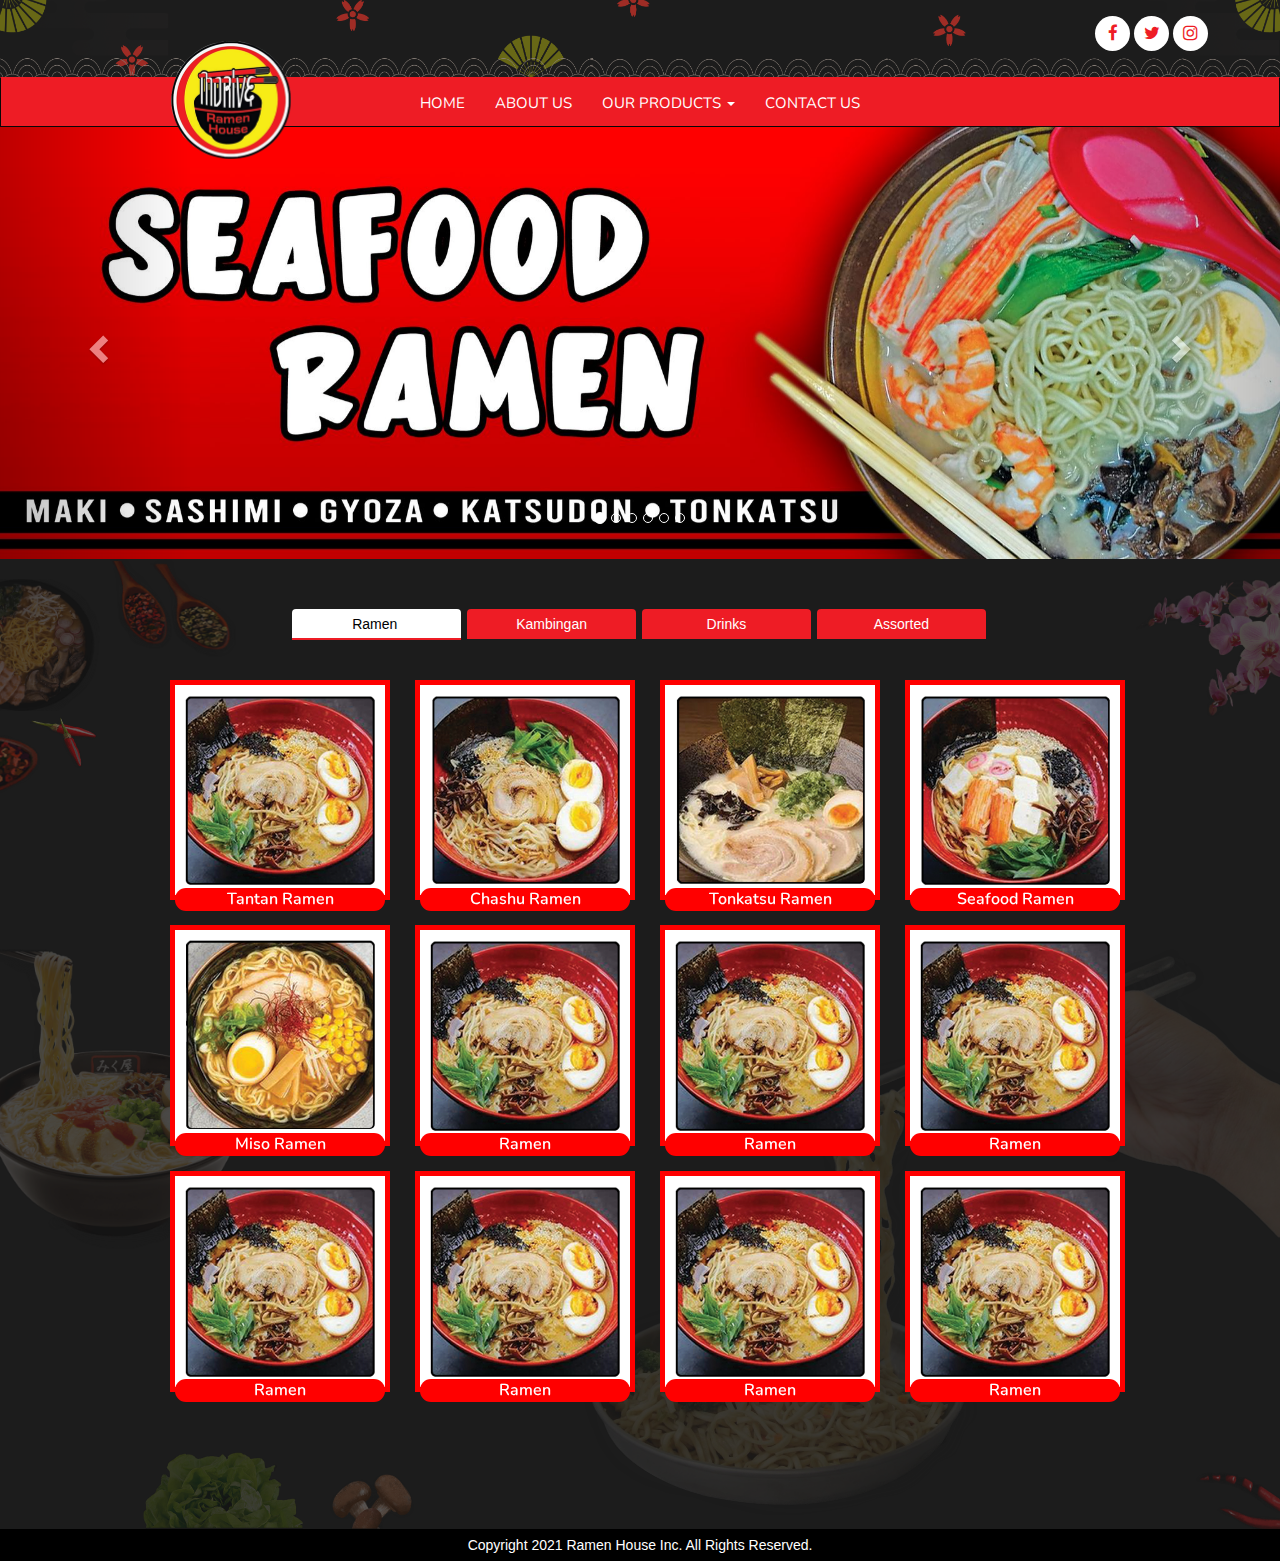
==== commit 05afd08e: "update" ====
--- a/index.html
+++ b/index.html
@@ -95,6 +95,15 @@
 		</div>
 	</div>
 	<div class="main-content">
+		<div class="bg-img">
+			<img src="assets/img/shaple/ramen.png" class="cs-1" alt="">
+			<img src="assets/img/shaple/spoon.png" class="cs-2" alt="">
+			<img src="assets/img/shaple/ramen_side.png" class="cs-3" alt="">
+			<img src="assets/img/shaple/chili.png" class="cs-4" alt="">
+			<img src="assets/img/shaple/flower.png" class="cs-5" alt="">
+			<img src="assets/img/shaple/ramen_main2.png" class="cs-6" alt="">
+			<img src="assets/img/shaple/ramen_main.png" class="cs-7" alt="">
+		</div>
 		<div class="container">
 			<div class="row">
 				<div class="col-md-12">
@@ -117,26 +126,57 @@
 						<div class="tab-content">
 							<div role="tabpanel" class="tab-pane active" id="ramen">
 								<ul>
-									<li>
-										<img src="assets/img/products/ramen/tonkotsu_ramen.png" class="img-cn" alt="">
-										<div class="title-t"><span>Tonkotsu Ramen</span></div>
-									</li>
-									<li>
-										<img src="assets/img/products/ramen/tantan_ramen.png" class="img-cn" alt="">
+
+									<li>
+										<img src="assets/img/products/ramen/1.png" class="img-cn" alt="">
 										<div class="title-t"><span>Tantan Ramen</span></div>
 									</li>
 									<li>
-										<img src="assets/img/products/ramen/seafood_ramen.png" class="img-cn" alt="">
-										<div class="title-t"><span>Seafod Ramen</span></div>
-									</li>
-									<li>
-										<img src="assets/img/products/ramen/miso_ramen.png" class="img-cn" alt="">
+										<img src="assets/img/products/ramen/2.png" class="img-cn" alt="">
+										<div class="title-t"><span>Chashu Ramen</span></div>
+									</li>
+									<li>
+										<img src="assets/img/products/ramen/3.png" class="img-cn" alt="">
+										<div class="title-t"><span>Tonkatsu Ramen</span></div>
+									</li>
+									<li>
+										<img src="assets/img/products/ramen/4.png" class="img-cn" alt="">
+										<div class="title-t"><span>Seafood Ramen</span></div>
+									</li>
+									<li>
+										<img src="assets/img/products/ramen/5.png" class="img-cn" alt="">
 										<div class="title-t"><span>Miso Ramen</span></div>
 									</li>
 									<li>
-										<img src="assets/img/products/ramen/chashu_ramen.png" class="img-cn" alt="">
-										<div class="title-t"><span>Chashu Ramen</span></div>
-									</li>
+										<img src="assets/img/products/ramen/1.png" class="img-cn" alt="">
+										<div class="title-t"><span>Ramen</span></div>
+									</li>
+									<li>
+										<img src="assets/img/products/ramen/1.png" class="img-cn" alt="">
+										<div class="title-t"><span>Ramen</span></div>
+									</li>
+									<li>
+										<img src="assets/img/products/ramen/1.png" class="img-cn" alt="">
+										<div class="title-t"><span>Ramen</span></div>
+									</li>
+									<li>
+										<img src="assets/img/products/ramen/1.png" class="img-cn" alt="">
+										<div class="title-t"><span>Ramen</span></div>
+									</li>
+									<li>
+										<img src="assets/img/products/ramen/1.png" class="img-cn" alt="">
+										<div class="title-t"><span>Ramen</span></div>
+									</li>
+									<li>
+										<img src="assets/img/products/ramen/1.png" class="img-cn" alt="">
+										<div class="title-t"><span>Ramen</span></div>
+									</li>
+									<li>
+										<img src="assets/img/products/ramen/1.png" class="img-cn" alt="">
+										<div class="title-t"><span>Ramen</span></div>
+									</li>
+
+
 								</ul>
 							</div>
 
@@ -213,6 +253,9 @@
 
 	<div class="footer">
 		<p>Copyright 2021 Ramen House Inc. All Rights Reserved.</p>
+		<img src="assets/img/shaple/leave.png" class="cs-8" alt="">
+		<img src="assets/img/shaple/brown.png" class="cs-9" alt="">
+		<img src="assets/img/shaple/chili_right.png" class="cs-10" alt="">
 	</div>
 	<script type="text/javascript" src="assets/js/jquery.min.js"></script>
 	<script type="text/javascript" src="assets/js/bootstrap.min.js"></script>
--- a/assets/css/style.css
+++ b/assets/css/style.css
@@ -1,14 +1,14 @@
 @import url("https://fonts.googleapis.com/css?family=Anton:300,400,600,800|Nunito:300,400,600,800");
 body {
-  background: url(../img/bg.png) no-repeat center;
+  /* background: #191919 url(../img/bg.png) no-repeat center;
   -webkit-background-size: cover;
   -moz-background-size: cover;
   -o-background-size: cover;
   background-size: cover;
-  background-position: top 1px left 0px;
-  /* background: #000000;
+  background-position: top -90px left 0px; */
+  background: #191919;
   height: auto;
-  width: 100%; */
+  width: 100%;
 }
 ul,
 ol {
@@ -255,6 +255,70 @@
 
 .main-content {
   padding: 20px 0 30px;
+  background: #1c1c1c;
+}
+.main-content .bg-img {
+  position: relative;
+}
+.main-content .bg-img .cs-1 {
+  position: absolute;
+  width: 100px;
+  left: 0;
+}
+.main-content .bg-img .cs-2 {
+  position: absolute;
+  width: 126px;
+  left: 11rem;
+  bottom: 0;
+  top: -24px;
+}
+.main-content .bg-img .cs-3 {
+  position: absolute;
+  width: 40px;
+  top: 156px;
+}
+.main-content .bg-img .cs-4 {
+  position: absolute;
+  width: 69px;
+  top: 138px;
+  left: 28px;
+}
+.main-content .bg-img .cs-5 {
+  position: absolute;
+  width: 145px;
+  right: 0;
+}
+.main-content .bg-img .cs-6 {
+  position: absolute;
+  width: 251px;
+  left: 0;
+  top: 37rem;
+}
+.main-content .bg-img .cs-7 {
+  position: absolute;
+  width: 70rem;
+  right: 0;
+  top: 37rem;
+}
+.footer .cs-8 {
+  position: absolute;
+  width: 160px;
+  bottom: 32px;
+  left: 143px;
+}
+
+.footer .cs-9 {
+  position: absolute;
+  width: 84px;
+  bottom: 32px;
+  left: 330px;
+}
+
+.footer .cs-10 {
+  position: absolute;
+  width: 109px;
+  bottom: 32px;
+  right: 0;
 }
 
 .main-content .item-div {
@@ -282,6 +346,7 @@
   background: #000000;
   padding: 6px;
   text-align: center;
+  position: relative;
 }
 .footer > p {
   margin: 0;
@@ -313,7 +378,6 @@
 .img-cn {
   width: 190px;
   height: auto;
-  border: 2px solid #000;
   border-radius: 5px;
 }
 .tab-content ul {
@@ -327,6 +391,7 @@
   background: #fff;
   border: 5px solid red;
   padding: 10px;
+  position: relative;
 }
 
 /*=====================================================
@@ -393,10 +458,15 @@
   display: inline-block !important;
 }
 .title-t {
-  background: #ee1c25;
+  background: #ff0000;
   text-align: center;
   margin-top: 6px;
-  padding: 5px;
+  padding: 0px;
+  position: absolute;
+  left: 0;
+  right: 0;
+  border-radius: 11px;
+  top: 197px;
 }
 .title-t span {
   font-size: 16px;
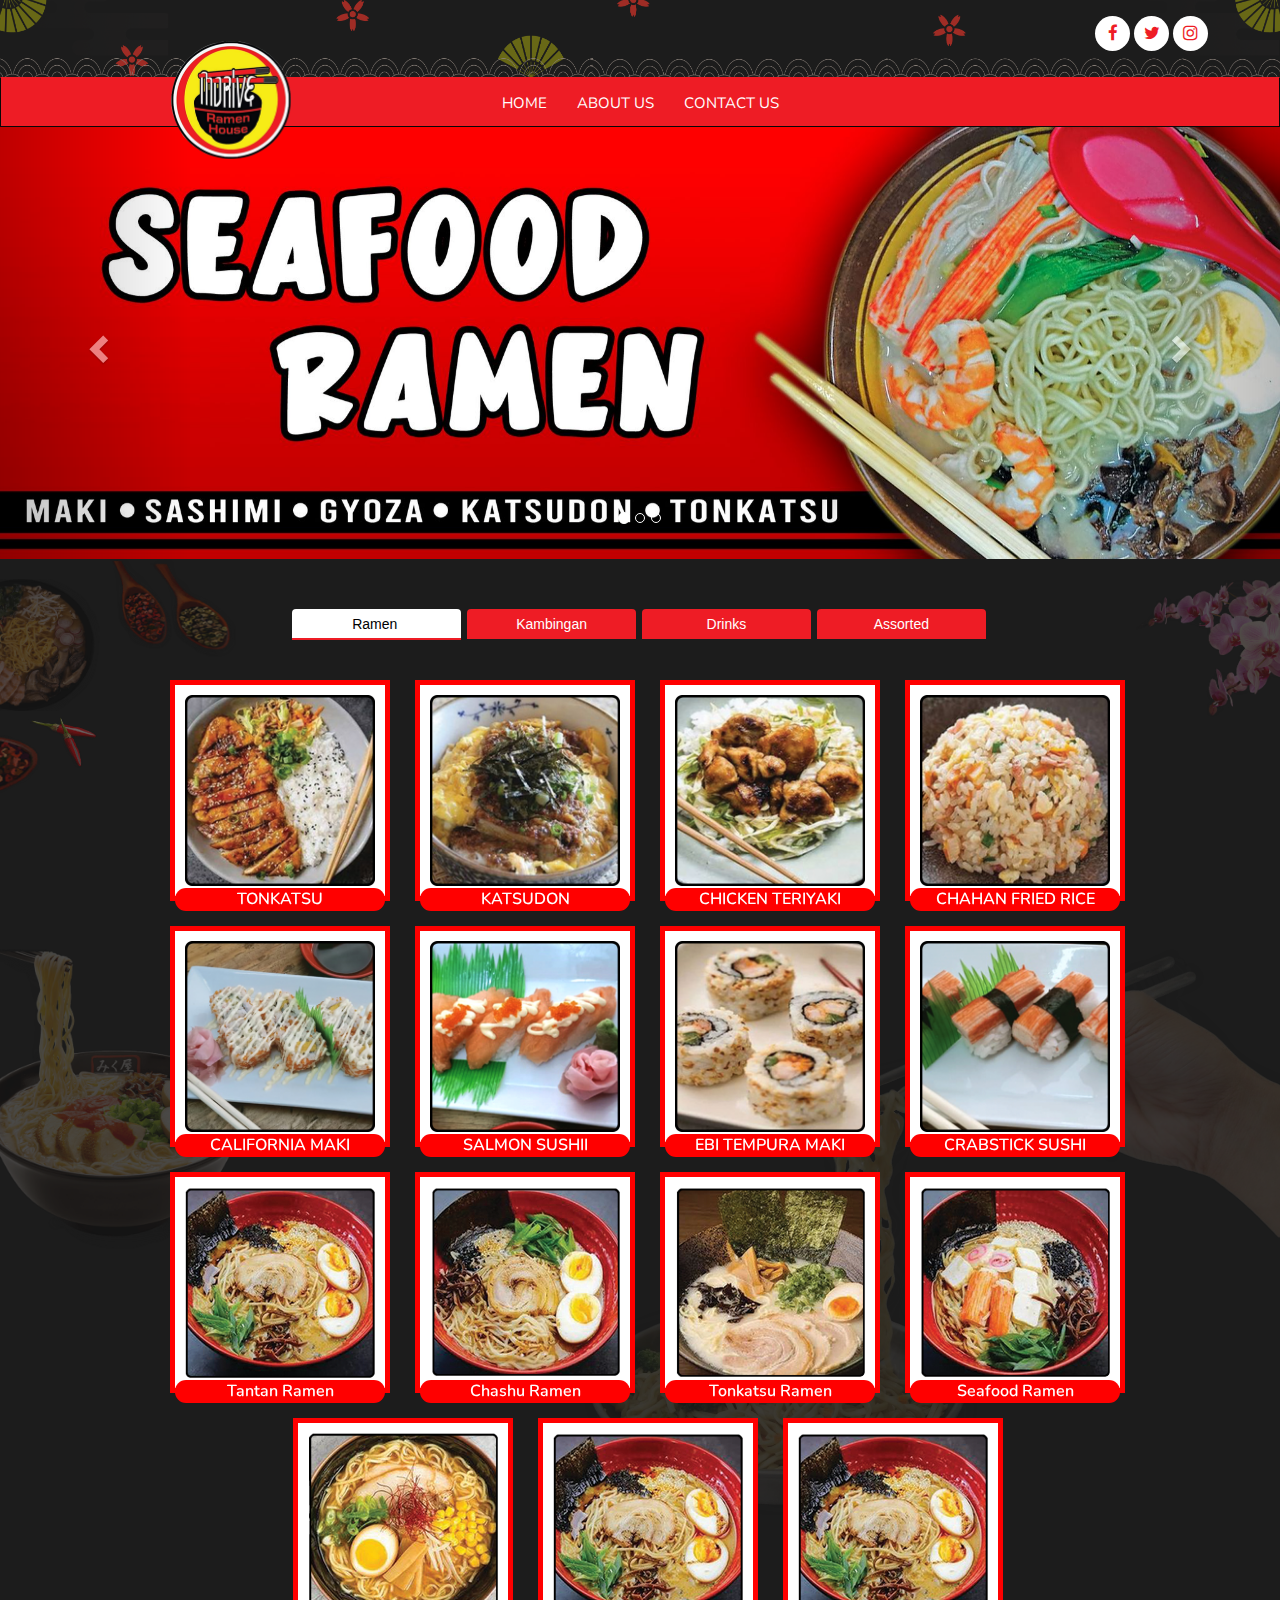
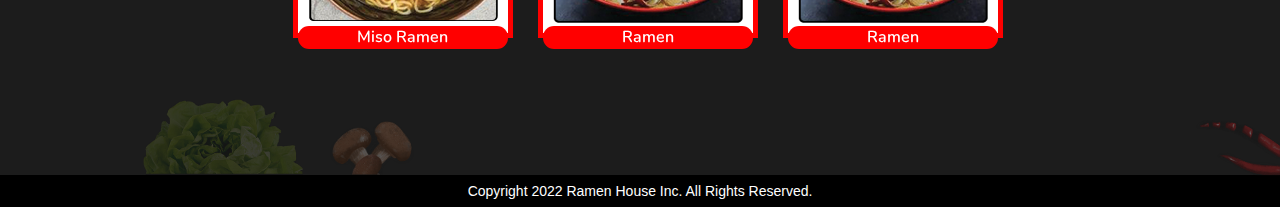
==== commit 6bb8cb9b: "new" ====
--- a/index.html
+++ b/index.html
@@ -39,17 +39,7 @@
 					<ul class="nav navbar-nav">
 						<li><a href="index.html">Home</a></li>
 						<li><a href="about.httml">About Us</a></li>
-						<li class="dropdown">
-							<a class="dropdown-toggle" data-toggle="dropdown" href="#">Our Products
-								<span class="caret"></span></a>
-							<ul class="dropdown-menu">
-								<li><a href="#">Ramen House</a></li>
-								<li><a href="#">Kambingan & Lugawan</a></li>
-								<li><a href="#">Inihaw</a></li>
-								<li><a href="#">Shakes & Drinks</a></li>
-							</ul>
-						</li>
-						<li><a href="#">Contact Us</a></li>
+						<li><a href="contact-us.html">Contact Us</a></li>
 					</ul>
 
 				</div>
@@ -63,9 +53,6 @@
 				<li data-target="#myCarousel" data-slide-to="0" class="active"></li>
 				<li data-target="#myCarousel" data-slide-to="1"></li>
 				<li data-target="#myCarousel" data-slide-to="2"></li>
-				<li data-target="#myCarousel" data-slide-to="3"></li>
-				<li data-target="#myCarousel" data-slide-to="4"></li>
-				<li data-target="#myCarousel" data-slide-to="6"></li>
 			</ol>
 			<!-- Wrapper for slides -->
 			<div class="carousel-inner">
@@ -73,10 +60,10 @@
 					<img src="assets/img/slider1.png" alt="Los Angeles" style="width:100%">
 				</div>
 				<div class="item">
-					<img src="assets/img/slider1.png" alt="Los Angeles" style="width:100%">
+					<img src="assets/img/slider2.jpg" alt="Los Angeles" style="width:100%">
 				</div>
 				<div class="item">
-					<img src="assets/img/slider1.png" alt="Los Angeles" style="width:100%">
+					<img src="assets/img/slider3.jpg" alt="Los Angeles" style="width:100%">
 				</div>
 
 
@@ -126,6 +113,40 @@
 						<div class="tab-content">
 							<div role="tabpanel" class="tab-pane active" id="ramen">
 								<ul>
+									<li>
+										<img src="assets/img/products/ramen/TONKATSU.jpg" class="img-cn" alt="">
+										<div class="title-t"><span>TONKATSU</span></div>
+									</li>
+									<li>
+										<img src="assets/img/products/ramen/KATSUDON.jpg" class="img-cn" alt="">
+										<div class="title-t"><span>KATSUDON</span></div>
+									</li>
+									<li>
+										<img src="assets/img/products/ramen/CHICKEN-TERIYAKI.jpg" class="img-cn" alt="">
+										<div class="title-t"><span>CHICKEN TERIYAKI</span></div>
+									</li>
+									<li>
+										<img src="assets/img/products/ramen/CHAHAN-FRIED-RICE.jpg" class="img-cn" alt="">
+										<div class="title-t"><span>CHAHAN FRIED RICE</span></div>
+									</li>
+								
+									<li>
+										<img src="assets/img/products/ramen/CALIFORNIA-MAKI.jpg" class="img-cn" alt="">
+										<div class="title-t"><span>CALIFORNIA MAKI</span></div>
+									</li>
+									<li>
+										<img src="assets/img/products/ramen/SALMON-SUSHI.jpg" class="img-cn" alt="">
+										<div class="title-t"><span>SALMON SUSHII</span></div>
+									</li>
+									<li>
+										<img src="assets/img/products/ramen/EBI-TEMPURA-MAKI.jpg" class="img-cn" alt="">
+										<div class="title-t"><span>EBI TEMPURA MAKI</span></div>
+									</li>
+									<li>
+										<img src="assets/img/products/ramen/CRABSTICK-SUSHI.jpg" class="img-cn" alt="">
+										<div class="title-t"><span>CRABSTICK SUSHI</span></div>
+									</li>
+
 
 									<li>
 										<img src="assets/img/products/ramen/1.png" class="img-cn" alt="">
@@ -155,27 +176,7 @@
 										<img src="assets/img/products/ramen/1.png" class="img-cn" alt="">
 										<div class="title-t"><span>Ramen</span></div>
 									</li>
-									<li>
-										<img src="assets/img/products/ramen/1.png" class="img-cn" alt="">
-										<div class="title-t"><span>Ramen</span></div>
-									</li>
-									<li>
-										<img src="assets/img/products/ramen/1.png" class="img-cn" alt="">
-										<div class="title-t"><span>Ramen</span></div>
-									</li>
-									<li>
-										<img src="assets/img/products/ramen/1.png" class="img-cn" alt="">
-										<div class="title-t"><span>Ramen</span></div>
-									</li>
-									<li>
-										<img src="assets/img/products/ramen/1.png" class="img-cn" alt="">
-										<div class="title-t"><span>Ramen</span></div>
-									</li>
-									<li>
-										<img src="assets/img/products/ramen/1.png" class="img-cn" alt="">
-										<div class="title-t"><span>Ramen</span></div>
-									</li>
-
+									
 
 								</ul>
 							</div>
@@ -201,45 +202,39 @@
 							<div role="tabpanel" class="tab-pane" id="drinks">
 								<ul>
 									<li>
-										<img src="assets/img/products/drinks/mango.png" class="img-cn" alt="">
-										<div class="title-t"><span>Mango Shake</span></div>
-									</li>
-									<li>
-										<img src="assets/img/products/drinks/banana_shake.png" class="img-cn" alt="">
-										<div class="title-t"><span>Banana Shake</span></div>
-									</li>
-									<li>
-										<img src="assets/img/products/drinks/apple_shake.png" class="img-cn" alt="">
-										<div class="title-t"><span>Apple Shake</span></div>
-									</li>
-									<li>
-										<img src="assets/img/products/drinks/water_melon.png" class="img-cn" alt="">
-										<div class="title-t"><span>Water Melon Shake</span></div>
-									</li>
-									<li>
-										<img src="assets/img/products/drinks/coke_can.png" class="img-cn" alt="">
-										<div class="title-t"><span>Coke</span></div>
-									</li>
-									<li>
-										<img src="assets/img/products/drinks/sprite.png" class="img-cn" alt="">
-										<div class="title-t"><span>Sprite</span></div>
-									</li>
-									<li>
-										<img src="assets/img/products/drinks/royal.png" class="img-cn" alt="">
-										<div class="title-t"><span>Royal</span></div>
-									</li>
+										<img src="assets/img/products/drinks/1.jpg" class="img-cn" alt="">
+										<div class="title-t"><span>Drinks</span></div>
+									</li>
+									<li>
+										<img src="assets/img/products/drinks/2.jpg" class="img-cn" alt="">
+										<div class="title-t"><span>Drinks</span></div>
+									</li>
+									<li>
+										<img src="assets/img/products/drinks/drinks.jpg" class="img-cn" alt="">
+										<div class="title-t"><span>Drinks</span></div>
+									</li>
+									
 
 								</ul>
 							</div>
 							<div role="tabpanel" class="tab-pane" id="assorted">
 								<ul>
 									<li>
-										<img src="assets/img/ramen/as1.png" class="img-cn" alt="">
-										<div class="title-t"><span>Drinks</span></div>
-									</li>
-									<li>
-										<img src="assets/img/ramen/as2.png" class="img-cn" alt="">
-										<div class="title-t"><span>Halo-Halo</span></div>
+										<img src="assets/img/products/ramen/CRAB-STICK-SALAD.jpg" class="img-cn" alt="">
+										<div class="title-t"><span>CRAB STICK SALAD</span></div>
+									</li>
+									<li>
+										<img src="assets/img/products/ramen/GYOZA.jpg" class="img-cn" alt="">
+										<div class="title-t"><span>GYOZA</span></div>
+									</li>
+									<li>
+										<img src="assets/img/products/ramen/SASHIMI-SALMON.jpg" class="img-cn" alt="">
+										<div class="title-t"><span>SASHIMI SALMON</span></div>
+									</li>
+
+                                    <li>
+										<img src="assets/img/products/ramen/SASHIMI-TUNA.jpg" class="img-cn" alt="">
+										<div class="title-t"><span>SASHIMI TUNA</span></div>
 									</li>
 								</ul>
 							</div>
@@ -252,7 +247,7 @@
 	</div>
 
 	<div class="footer">
-		<p>Copyright 2021 Ramen House Inc. All Rights Reserved.</p>
+		<p>Copyright 2022 Ramen House Inc. All Rights Reserved.</p>
 		<img src="assets/img/shaple/leave.png" class="cs-8" alt="">
 		<img src="assets/img/shaple/brown.png" class="cs-9" alt="">
 		<img src="assets/img/shaple/chili_right.png" class="cs-10" alt="">
--- a/assets/css/style.css
+++ b/assets/css/style.css
@@ -13,6 +13,27 @@
 ul,
 ol {
   list-style: none;
+}
+.mapouter{
+  position: relative;
+  z-index: 9999;
+}
+.main-content .mapouter .gmap_canvas iframe{
+  width: 100% !important;
+  height: 500px !important;
+}
+.icon-con li{
+  
+display: flex;
+  
+margin-bottom: 15px;
+}
+.icon-con li > i{line-height: 20px;margin-right: 10px;color: #f7ec16;font-size: 27px;}
+.icon-con li > p{
+  
+color: #cacaca;
+  
+font-size: 18px;
 }
 /* ========================================
                  header
